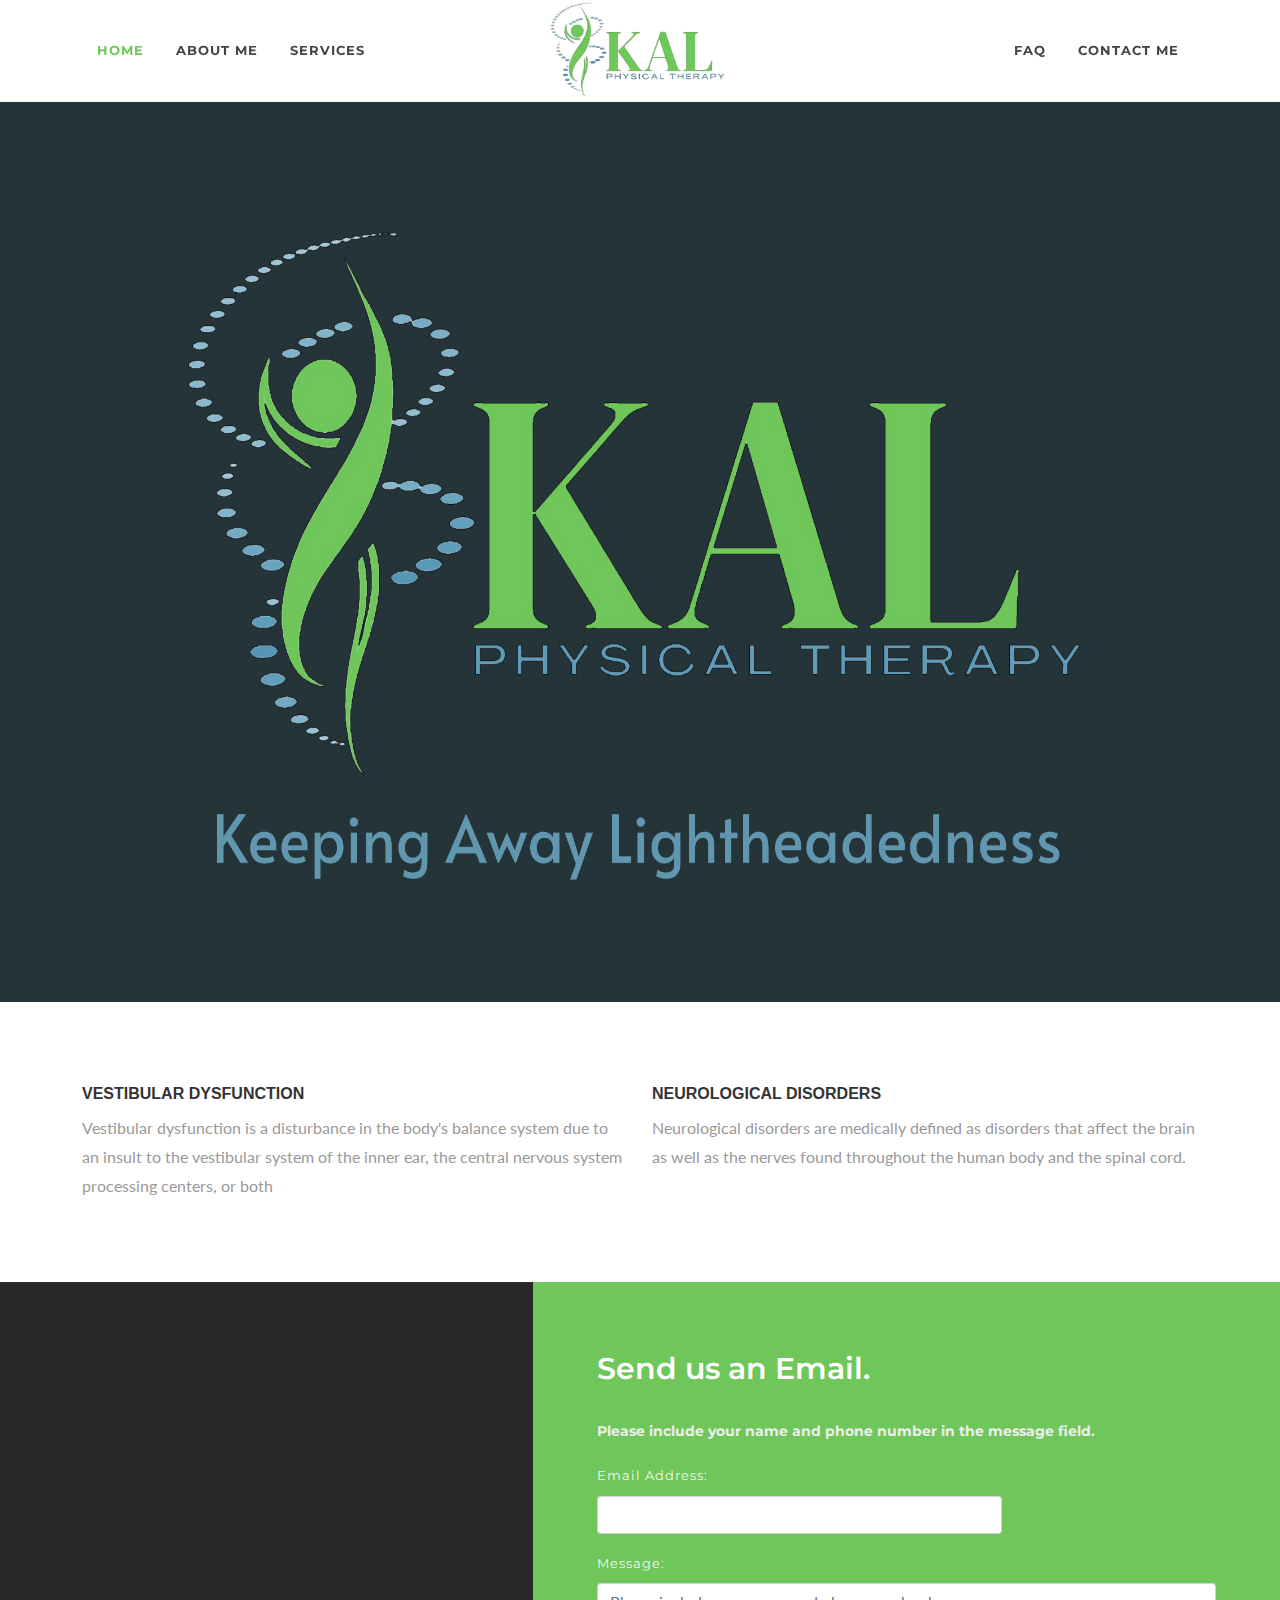
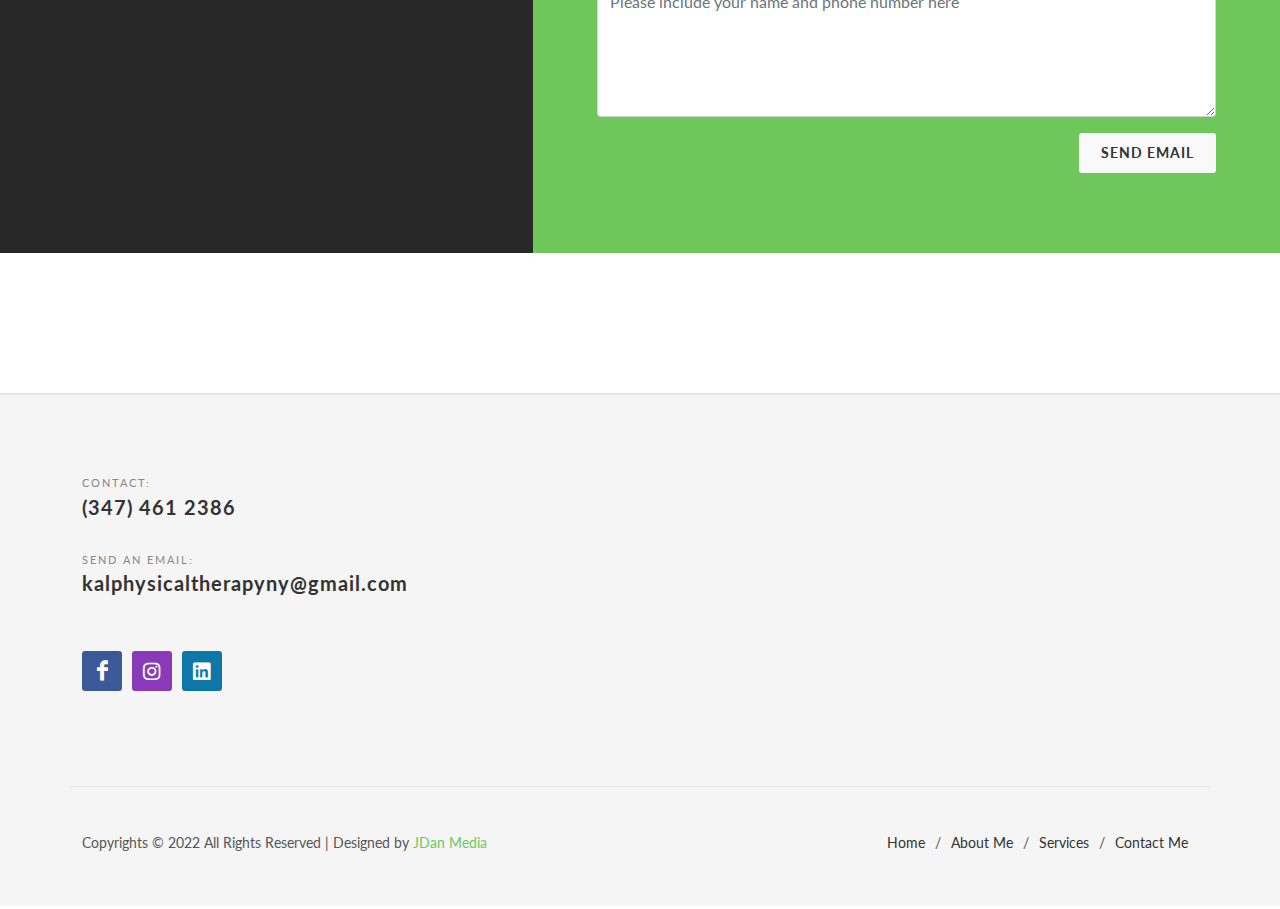
==== index.html @ e97ceae4 "edited home slider for sizing" ====
<!DOCTYPE html>
<html dir="ltr" lang="en-US">
<head>

	<meta http-equiv="content-type" content="text/html; charset=utf-8" />
	<meta name="author" content="SemiColonWeb" />
    <link href="https://fonts.googleapis.com/css?family=Lato:300,400,400i,700|Montserrat:400,700|Crete+Round:400i&display=swap" rel="stylesheet" type="text/css" />
    <link rel="stylesheet" href="./assets/css/bootstrap.css" type="text/css" />
    <link rel="stylesheet" href="./assets/css/style.css" type="text/css" />
    <link rel="stylesheet" href="./assets/css/swiper.css" type="text/css" />
    <link rel="stylesheet" href="./assets/demos/medical/medical.css" type="text/css" />
    <link rel="stylesheet" href="./assets/css/dark.css" type="text/css" />
    <link rel="stylesheet" href="./assets/css/font-icons.css" type="text/css" />
	<link rel="stylesheet" href="./assets/demos/medical/css/medical-icons.css" type="text/css" />
	<link rel="stylesheet" href="./assets/css/animate.css" type="text/css" />
	<link rel="stylesheet" href="./assets/css/magnific-popup.css" type="text/css" />
	<link rel="stylesheet" href="./assets/demos/medical/fonts.css" type="text/css" />
	<link rel="stylesheet" href="./assets/css/custom.css" type="text/css" />
	<meta name="viewport" content="width=device-width, initial-scale=1" />
	<link rel="stylesheet" href="./assets/css/colors.php?color=DE6262" type="text/css" />
    <link rel="icon" type="image/x-icon" href="./assets/Images/kal-icon-trans.png">


	<!-- Document Title
	============================================= -->
	<title>Home | KAL Physical Therapy</title>

</head>

<body class="stretched page-transition" data-loader-html="<div id='css3-spinner-svg-pulse-wrapper'><svg id='css3-spinner-svg-pulse' version='1.2' height='210' width='550' xmlns='https://www.w3.org/2000/svg' viewport='0 0 60 60' xmlns:xlink='https://www.w3.org/1999/xlink'><path id='css3-spinner-pulse' stroke='#DE6262' fill='none' stroke-width='2' stroke-linejoin='round' d='M0,90L250,90Q257,60 262,87T267,95 270,88 273,92t6,35 7,-60T290,127 297,107s2,-11 10,-10 1,1 8,-10T319,95c6,4 8,-6 10,-17s2,10 9,11h210' /></svg></div>">

	<!-- Document Wrapper
	============================================= -->
	<div id="wrapper" class="clearfix">

		<!-- Header
		============================================= -->
		<header id="header">
			<div id="header-wrap">
				<div class="container">
					<div class="header-row">

						<!-- Logo
						============================================= -->
						<div id="logo" class="order-lg-2 col-auto px-0 me-lg-0">
							<a href="index.html" class="standard-logo"><img src="./assets/images/kal-logo-small-black-stroke.png" alt="KAL Logo"></a>
							<a href="index.html" class="retina-logo"><img src="./assets/images/kal-logo-small-black-stroke.png" alt="KAL Logo"></a>
						</div><!-- #logo end -->

						<div id="primary-menu-trigger">
							<svg class="svg-trigger" viewBox="0 0 100 100"><path d="m 30,33 h 40 c 3.722839,0 7.5,3.126468 7.5,8.578427 0,5.451959 -2.727029,8.421573 -7.5,8.421573 h -20"></path><path d="m 30,50 h 40"></path><path d="m 70,67 h -40 c 0,0 -7.5,-0.802118 -7.5,-8.365747 0,-7.563629 7.5,-8.634253 7.5,-8.634253 h 20"></path></svg>
						</div>

						<!-- Primary Navigation
						============================================= -->
						<nav class="primary-menu order-lg-1 col-lg-5 px-0" style="position:inherit;">

							<ul class="menu-container">
								<li class="menu-item current"><a class="menu-link" href="index.html"><div>Home</div></a></li>
								<li class="menu-item"><a class="menu-link" href="about.html"><div>About Me</div></a></li>
                                <li class="menu-item"><a class="menu-link" href="services.html"><div>Services</div></a></li>
                            </ul>
                        </nav>
                        <nav class="primary-menu order-lg-3 col-lg-5 px-0" style="position:inherit;">
                            <ul class="menu-container justify-content-lg-end">
								<li class="menu-item"><a class="menu-link" href="faq.html"><div>FAQ</div></a></li>
								<li class="menu-item"><a class="menu-link" href="contact.html"><div>Contact Me</div></a></li>
							</ul>
						</nav><!-- #primary-menu end -->

					</div>
				</div>
			</div>
			<div class="header-wrap-clone"></div>
		</header><!-- #header end -->

		<!-- Slider
		============================================= -->
		<section id="slider" class="slider-element swiper_wrapper min-vh-50 min-vh-md-100" data-loop="true" data-autoplay="5000">
			<div class="slider-inner">

				<div class="swiper-container swiper-parent">
					<div class="swiper-wrapper">
						<div class="swiper-slide d-inline-flex justify-content-center align-items-center">
							<img class="h-75 w-75" src="./assets/images/kal-logo-slider-2.png">
							<div class="swiper-slide-bg" style="background-image: url('./assets/images/logo-background.png');"></div>
						</div>
						<div class="swiper-slide">
							<div class="container">
								<div class="slider-caption slider-caption-right" style="max-width: 700px;">
									<div>
										<h2 data-animate="flipInX">Healthcare<span>.</span></h2>
										<p class="d-none d-sm-block" data-animate="flipInX" data-delay="500">Specialized care for vestibular disorders, from assessment to treatment</p>
									</div>
								</div>
							</div>
							<div class="swiper-slide-bg" style="background-image: url('./assets/images/waves.png');"></div>
						</div>
						<div class="swiper-slide">
							<div class="container">
								<div class="slider-caption">
									<div>
										<h2 data-animate="zoomIn">Quality of<span>Life</span>.</h2>
										<p class="d-none d-sm-block" data-animate="zoomIn" data-delay="500">Helping you regain your balance and reduce dizziness.</p>
									</div>
								</div>
							</div>
							<div class="swiper-slide-bg" style="background-image: url('./assets/images/demo2.jpg');"></div>
						</div>
					</div>

				</div>

			</div>
		</section><!-- #slider end -->

		<!-- Content
		============================================= -->
		<section id="content">
			<div class="content-wrap">
				<div class="container clearfix">

					<div class="row col-mb-50 mb-0">
						<div class="col-sm-6 col-md-6">
							<div class="feature-box fbox-plain">
								<!-- <div class="fbox-icon" data-animate="bounceIn" data-delay="400">
									<a href="#"><i class="icon-medical-i-neurology"></i></a>
								</div> -->
								<div class="fbox-content">
									<a href="services.html"><h3>Vestibular Dysfunction</h3></a>
									<p>Vestibular dysfunction is a disturbance in the body's balance system due to an insult to the vestibular system of the inner ear, the central nervous system processing centers, or both</p>
								</div>
							</div>
						</div>

						<div class="col-sm-6 col-md-6">
							<div class="feature-box fbox-plain">
								<!-- <div class="fbox-icon" data-animate="bounceIn">
									<a href="#"><i class="icon-medical-i-dental"></i></a>
								</div> -->
								<div class="fbox-content">
									<a href="services.html"><h3>Neurological Disorders</h3></a>
									<p>Neurological disorders are medically defined as disorders that affect the brain as well as the nerves found throughout the human body and the spinal cord.</p>
								</div>
							</div>
						</div>
					</div>

				</div>

				<div class="section row p-0 align-items-stretch dark topmargin-sm">
					<div class="col-lg-5" style="background: url('demos/medical/images/section-bg.jpg') center center no-repeat; background-size: cover; min-height: 250px;">
						<div>&nbsp;</div>
					</div>
					<div id="booking-appointment-form" class="col-lg-7 p-0">
						<div class="bg-color form-widget col-padding" data-loader="button">
							<h2>Send us an Email.</h2>
							<h5>Please include your name and phone number in the message field.</h5>
							<div class="form-result"></div>
							<form class="row mb-0" id="template-medical-form" name="template-medical-form" action="https://formspree.io/f/xpzgrwvg" method="post">
								<div class="form-process">
									<div class="css3-spinner">
										<div class="css3-spinner-scaler"></div>
									</div>
								</div>
								<div class="w-100"></div>
								<div class="col-md-8 form-group">
									<label for="template-medical-email">Email Address:</label>
									<input type="email" id="template-medical-email" name="template-medical-email email" class="form-control not-dark required" value="">
								</div>
								<div class="col-md-12 form-group">
									<label for="template-medical-message">Message:</label>
									<textarea id="template-medical-message" name="template-medical-message message" class="form-control not-dark required" placeholder="Please include your name and phone number here" cols="30" rows="5"></textarea>
								</div>
								<div class="w-100"></div>
								<div class="col-12 form-group d-none">
									<input type="text" name="template-medical-botcheck" value="" />
								</div>
								<div class="col-12 form-group text-end">
									<button class="button button-white button-light button-rounded m-0" type="submit" value="submit">Send Email</button>
								</div>
							</form>

						</div>
					</div>
				</div>

			</div>
		</section><!-- #content end -->

		<!-- Footer
		============================================= -->
		<footer id="footer" style="background-color: #F5F5F5; border-top: 2px solid rgba(0,0,0,0.06);">
			<div class="container" style="border-bottom: 1px solid rgba(0,0,0,0.06);">

				<!-- Footer Widgets
				============================================= -->
				<div class="footer-widgets-wrap">

					<div class="row gutter-50 col-mb-50">

						<div class="col-md-4">

							<div class="widget">

								<div class="row col-mb-30">
									<div class="col-lg-12">
										<div class="footer-big-contacts">
											<span>Contact:</span>
											(347) 461 2386
										</div>
									</div>

									<div class="col-lg-12">
										<div class="footer-big-contacts">
											<span>Send an Email:</span>
											kalphysicaltherapyny@gmail.com
										</div>
									</div>
								</div>

							</div>

							<div class="widget subscribe-widget clearfix">

								<div class="row col-mb-30">
									<div class="col-sm-6 col-md-12 col-lg-6 clearfix">
										<a href="https://www.facebook.com/profile.php?id=100088039281138" target="_blank" class="social-icon si-dark si-colored si-facebook mb-0" style="margin-right: 10px;">
											<i class="icon-facebook"></i>
											<i class="icon-facebook"></i>
										</a>
										<a href="https://www.instagram.com/kal_pt" target="_blank" class="social-icon si-dark si-colored si-instagram mb-0" style="margin-right: 10px;">
											<i class="icon-instagram"></i>
											<i class="icon-instagram"></i>
										</a>
										<a href="https://www.linkedin.com/in/dr-krystlelyn-leano-apostol-pt-dpt-89b185237" target="_blank" class="social-icon si-dark si-colored si-linkedin mb-0" style="margin-right: 10px;">
											<i class="icon-linkedin"></i>
											<i class="icon-linkedin"></i>
										</a>
										<a href="#"><small style="display: block; margin-top: 3px;"></a>
									</div>
								</div>

							</div>

						</div>
					</div>

				</div><!-- .footer-widgets-wrap end -->
			</div>

			<!-- Copyrights
			============================================= -->
			<div id="copyrights" class="bg-transparent">
				<div class="container clearfix">

					<div class="row col-mb-30">
						<div class="col-md-6 text-center text-md-start">
							Copyrights &copy; 2022 All Rights Reserved | Designed by <a href="http://www.jdanmedia.com">JDan Media</a>
						</div>

						<div class="col-md-6 text-center text-md-end">
							<div class="copyrights-menu copyright-links clearfix">
								<a href="index.html">Home</a>/<a href="about.html">About Me</a>/<a href="services.html">Services</a>/<a href="contact.html">Contact Me</a>
							</div>
						</div>
					</div>

				</div>
			</div><!-- #copyrights end -->
		</footer><!-- #footer end -->

	</div><!-- #wrapper end -->

	<!-- Go To Top
	============================================= -->
	<div id="gotoTop" class="icon-angle-up rounded-circle"></div>

	<!-- JavaScripts
	============================================= -->
	<script src="./assets/js/jquery.js"></script>
	<script src="./assets/js/plugins.min.js"></script>

	<!-- Footer Scripts
	============================================= -->
	<script src="./assets/js/functions.js"></script>

</body>
</html>
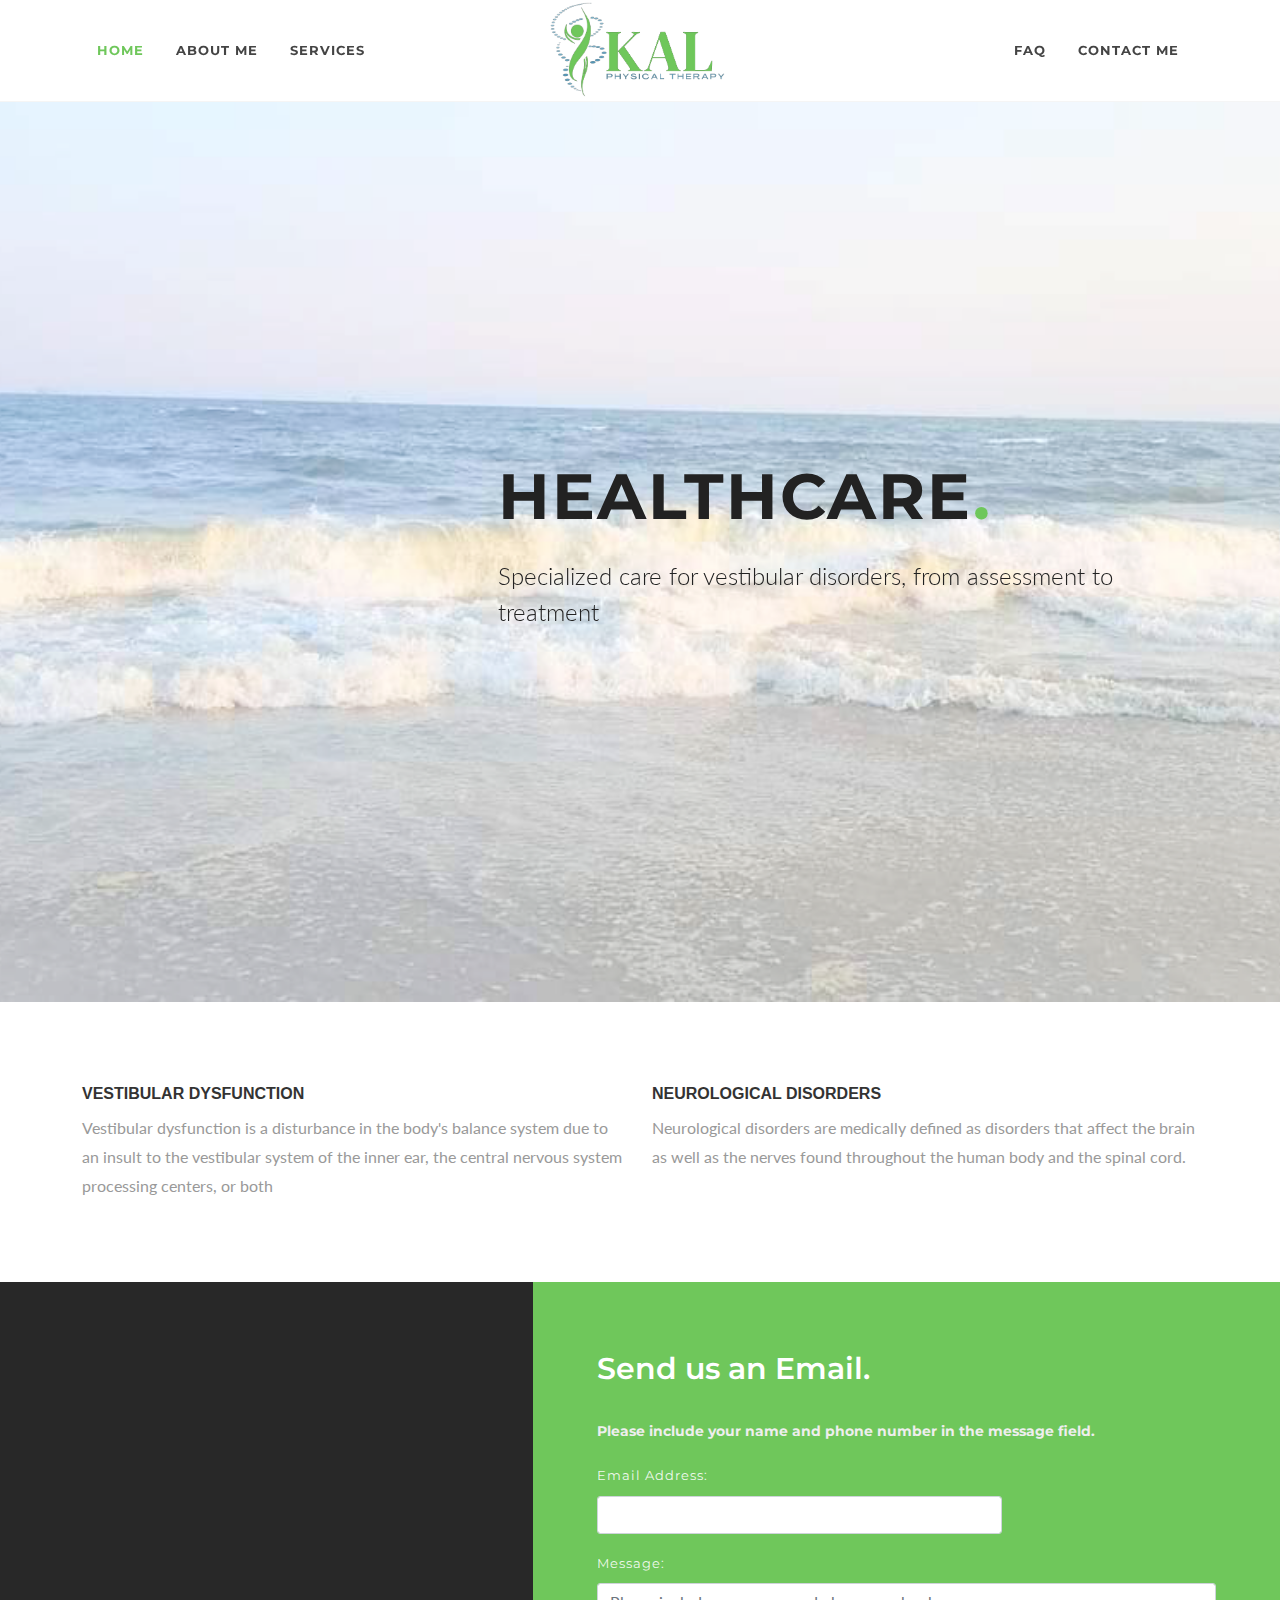
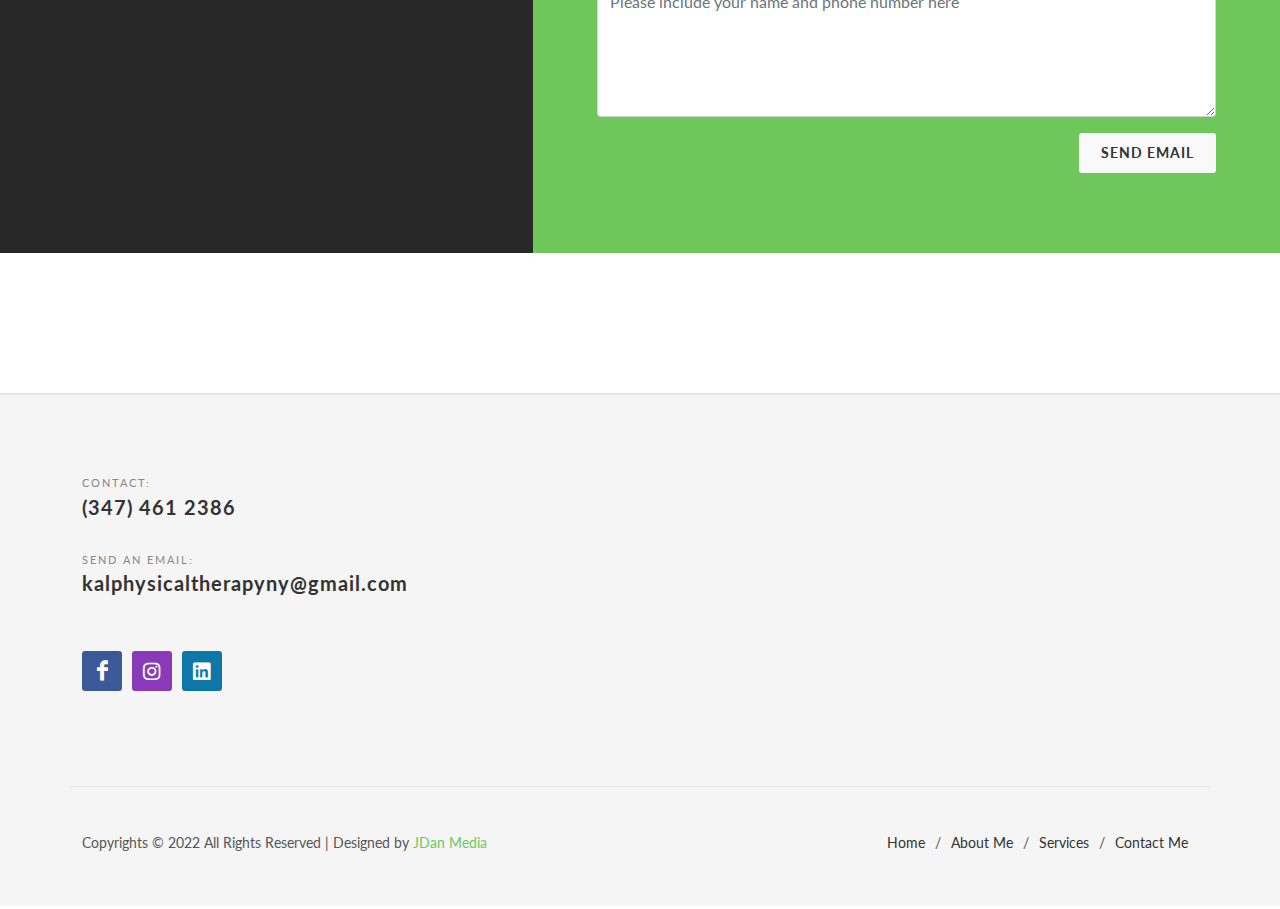
==== commit 7ddcaddc: "changed slider order" ====
--- a/index.html
+++ b/index.html
@@ -81,10 +81,6 @@
 
 				<div class="swiper-container swiper-parent">
 					<div class="swiper-wrapper">
-						<div class="swiper-slide d-inline-flex justify-content-center align-items-center">
-							<img class="h-75 w-75" src="./assets/images/kal-logo-slider-2.png">
-							<div class="swiper-slide-bg" style="background-image: url('./assets/images/logo-background.png');"></div>
-						</div>
 						<div class="swiper-slide">
 							<div class="container">
 								<div class="slider-caption slider-caption-right" style="max-width: 700px;">
@@ -106,6 +102,10 @@
 								</div>
 							</div>
 							<div class="swiper-slide-bg" style="background-image: url('./assets/images/demo2.jpg');"></div>
+						</div>
+						<div class="swiper-slide d-inline-flex justify-content-center align-items-center">
+							<img class="h-75 w-75" src="./assets/images/kal-logo-slider-2.png">
+							<div class="swiper-slide-bg" style="background-image: url('./assets/images/logo-background.png');"></div>
 						</div>
 					</div>
 
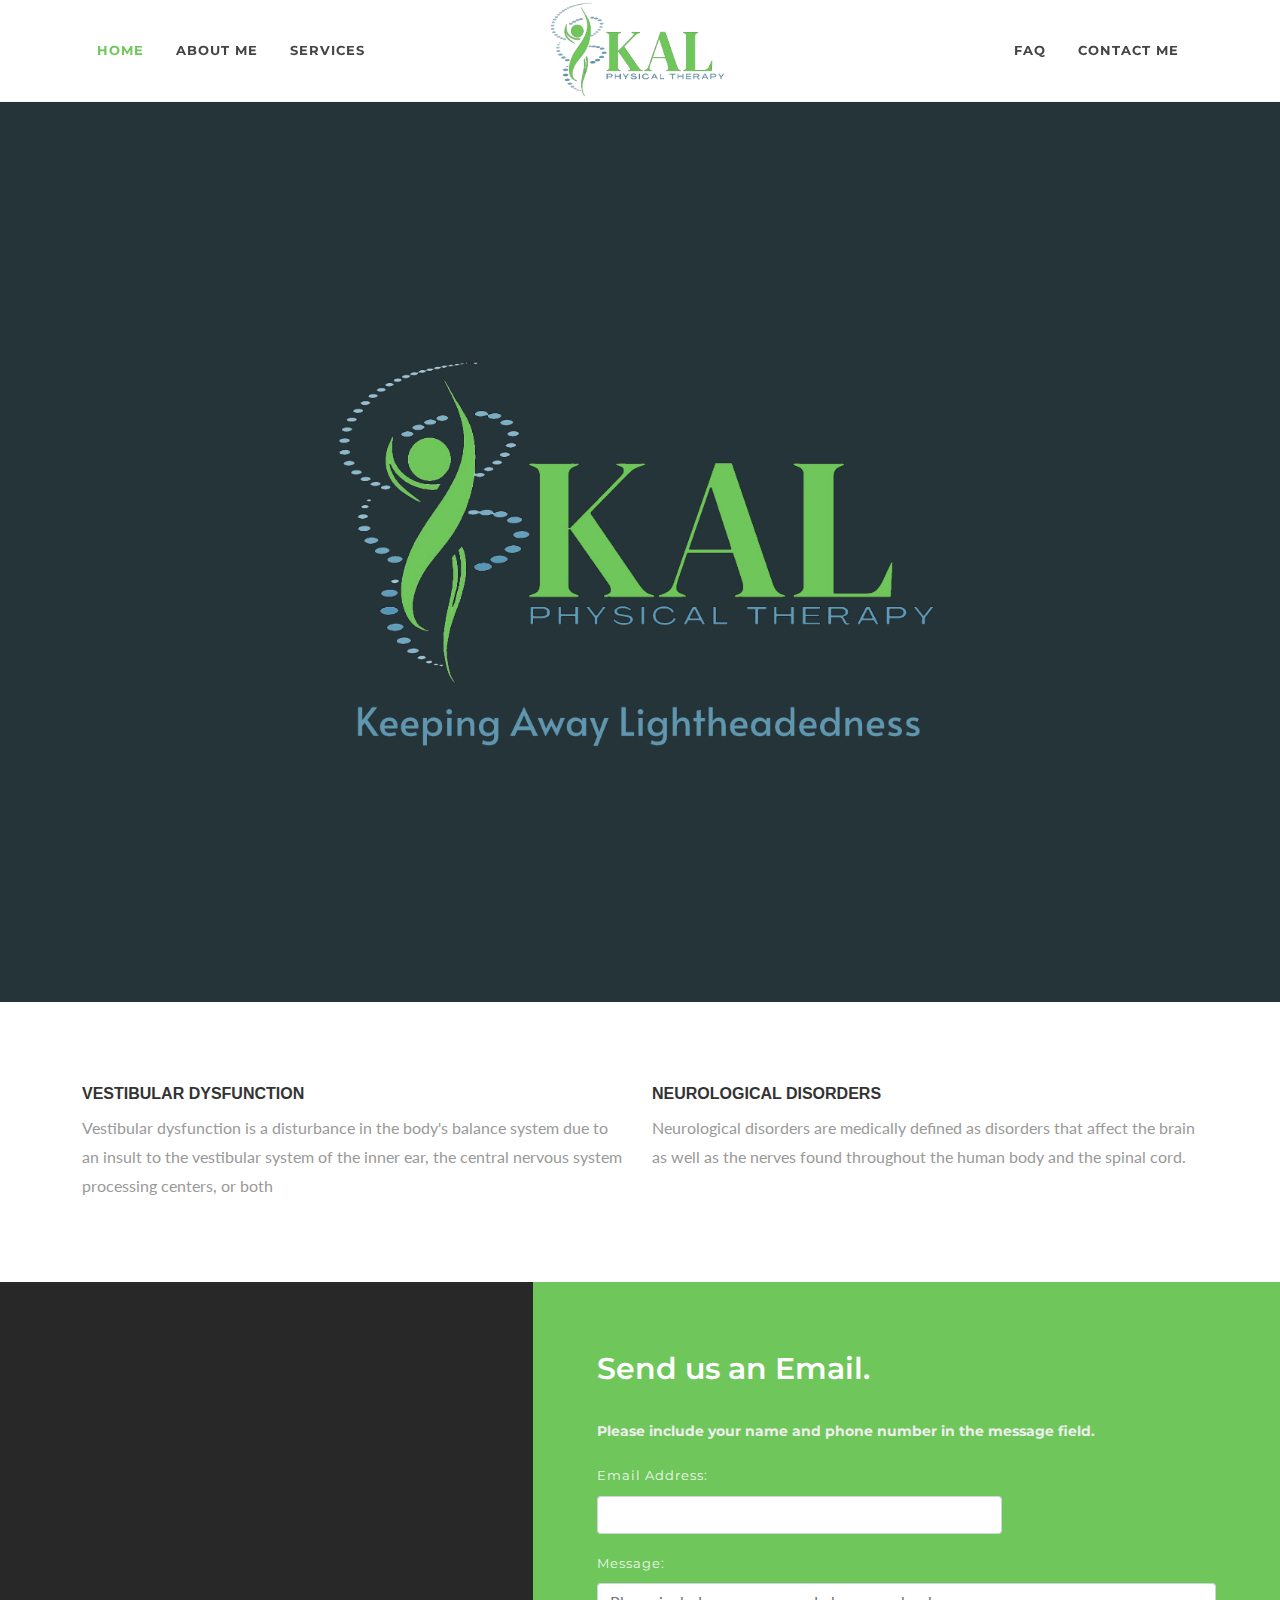
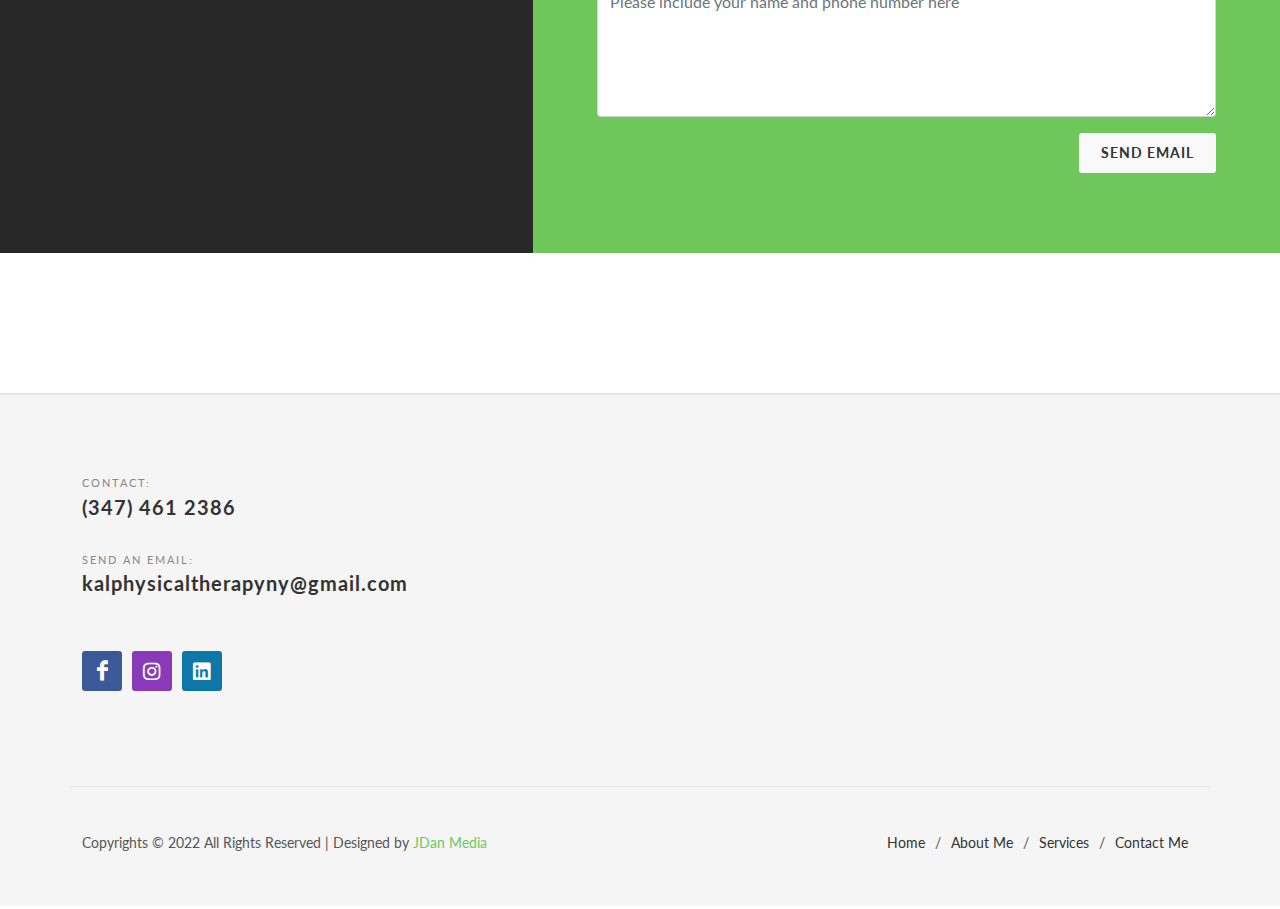
==== commit 1eaf00d4: "fixed slider slide" ====
--- a/index.html
+++ b/index.html
@@ -81,6 +81,10 @@
 
 				<div class="swiper-container swiper-parent">
 					<div class="swiper-wrapper">
+						<div class="swiper-slide d-inline-flex justify-content-center align-items-center">
+							<img class="w-50" src="./assets/images/kal-logo-slider-2.png">
+							<div class="swiper-slide-bg" style="background-image: url('./assets/images/logo-background.png');"></div>
+						</div>
 						<div class="swiper-slide">
 							<div class="container">
 								<div class="slider-caption slider-caption-right" style="max-width: 700px;">
@@ -102,10 +106,6 @@
 								</div>
 							</div>
 							<div class="swiper-slide-bg" style="background-image: url('./assets/images/demo2.jpg');"></div>
-						</div>
-						<div class="swiper-slide d-inline-flex justify-content-center align-items-center">
-							<img class="h-75 w-75" src="./assets/images/kal-logo-slider-2.png">
-							<div class="swiper-slide-bg" style="background-image: url('./assets/images/logo-background.png');"></div>
 						</div>
 					</div>
 
